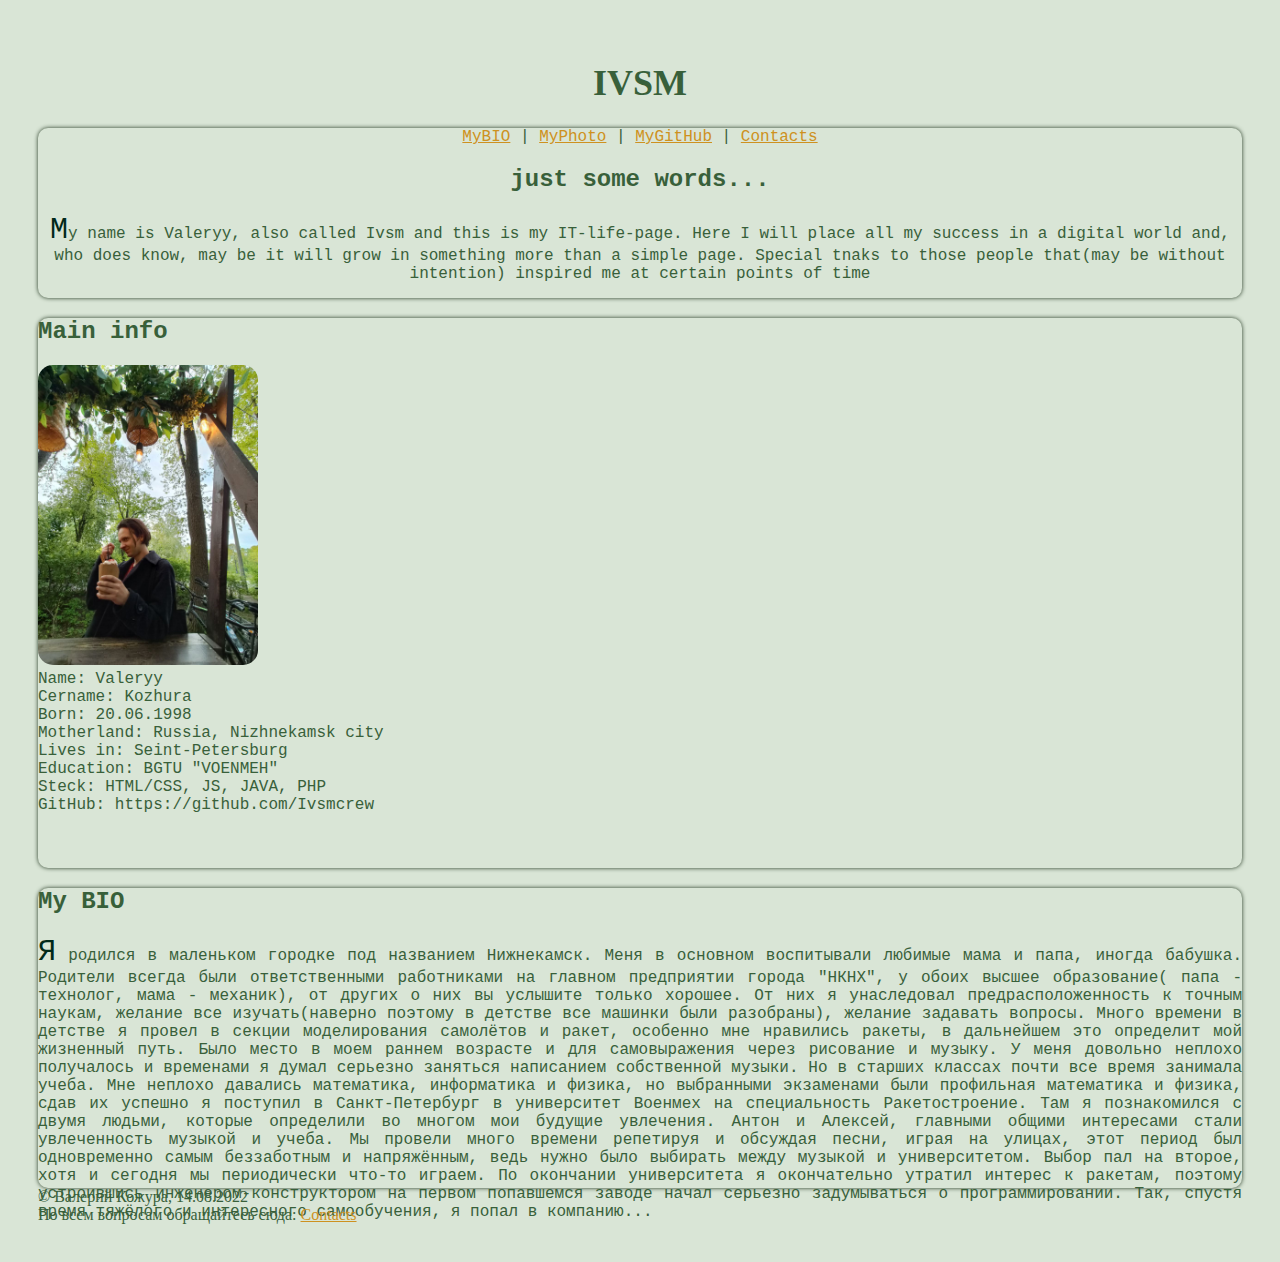
==== index.html @ 2f6cdf40 "Heh" ====
<!DOCTYPE html>
<html lang="ru">

    <head>
        <meta charset="UTF-8">
        <title>Ivsm</title>
        <link rel="stylesheet" type="text/css" href="style/MyStyle.css"> 
    </head>

    <body>
        <!--Шапка сайта-->
        <header>
            <h1 style="font-family: Comfortaa, cursive;">IVSM</h1>
        </header>
        
        <section class="Preface">
            <!--Блок с навигацией по сайту-->
                <nav>
                    <a href="/">MyBIO</a> | <a href="/">MyPhoto</a> | <a href="/">MyGitHub</a> | <a href="/">Contacts</a> 
                </nav> 
                <!--Слова серым цветом в стиле цитат, предисловия. Не слишком привлекает внимание-->
                <h2>just some words...</h2>
                <p>
                    My name is Valeryy, also called Ivsm and this is my IT-life-page. Here I will place all my success in a digital world and, who does know, 
                    may be it will grow in something more than a simple page. Special tnaks to those people that(may be without intention)
                    inspired me at certain points of time
                </p>
        </section>

            <!--ОСНОВНОЕ СОДЕРАЖАНИЕ СТРАНИЦЫ-->
            <article>

                <!--Блок с основной информацией, накходится слева в колонке, что-то вроде стиля на википедии-->
                <section class="MainInfo">
                    <h2>Main info</h2>
                    <p>
                        <img id="avatar" src="img/avatar1.jpg" alt="My avatar photo" style="border-radius: 15px;"> <br>
                        Name: Valeryy <br>
                        Cername: Kozhura <br>
                        Born: 20.06.1998 <br>
                        Motherland: Russia, Nizhnekamsk city <br>
                        Lives in: Seint-Petersburg <br>
                        Education: BGTU "VOENMEH" <br>
                        Steck: HTML/CSS, JS, JAVA, PHP <br>
                        GitHub: https://github.com/Ivsmcrew <br>
                    </p>
                </section>

                <!--Блок с краткой биографией-->
                <section class="Biografy">
                    <h2>My BIO</h2> 
                    <p>
                        Я родился в маленьком городке под названием Нижнекамск. Меня в основном воспитывали любимые мама и папа, иногда бабушка. 
                        Родители всегда были ответственными работниками на главном предприятии города "НКНХ", у обоих высшее образование( папа - технолог, мама - механик), 
                        от других о них вы услышите только хорошее. От них я унаследовал предрасположенность к точным наукам, желание все изучать(наверно поэтому в детстве 
                        все машинки были разобраны), желание задавать вопросы. Много времени в детстве я провел в секции моделирования самолётов и ракет, особенно мне нравились ракеты, 
                        в дальнейшем это определит мой жизненный путь. Было место в моем раннем возрасте и для самовыражения через рисование и музыку. 
                        У меня довольно неплохо получалось и временами я думал серьезно заняться написанием собственной музыки. Но в старших классах почти все время занимала учеба. 
                        Мне неплохо давались математика, информатика и физика, но выбранными экзаменами были профильная математика и физика, 
                        сдав их успешно я поступил в Санкт-Петербург в университет Военмех на специальность Ракетостроение. 
                        Там я познакомился с двумя людьми, которые определили во многом мои будущие увлечения. Антон и Алексей, 
                        главными общими интересами стали увлеченность музыкой и учеба. Мы провели много времени репетируя и обсуждая песни, играя на улицах, 
                        этот период был одновременно самым беззаботным и напряжённым, ведь нужно было выбирать между музыкой и университетом. Выбор пал на второе, 
                        хотя и сегодня мы периодически что-то играем. По окончании университета я окончательно утратил интерес к ракетам, 
                        поэтому устроившись инженером-конструктором на первом попавшемся заводе начал серьезно задумываться о программировании. 
                        Так, спустя время тяжёлого и интересного самообучения, я попал в компанию...
                    </p>
                </section>
                
            </article>

        <!--Подвал сайта-->
        <footer>
            &copy; Валерий Кожура, 14.08.2022<br>
            По всем вопросам обращайтесь сюда: <a href="/">Contacts</a>
        </footer>
    </body>

</html>
---- style/MyStyle.css ----
/*Цвета: 
rgb(33, 53, 31)
rgb(56, 96, 58)
rgb(104, 157, 109)
rgb(195, 218, 138)
rgb(179, 204, 174)
*/

body{
    padding: 30px;
    background-color: rgb(179, 204, 174, 0.5);
    /* background-image: url(../img/fon1.jpg); */
    background-position: center center;
    background-size: cover;
    background-attachment: fixed;

    font-size: medium;
    color:rgb(56, 96, 58);
    text-align: justify;
}

header{
    font-size: large;
    text-align: center;
}

.Preface{
    height: 170px;
    border-radius: 10px;
    box-shadow: 0 0 4px rgb(33, 53, 31);

    text-align: center;
    font-family: Courier New, monospace;
}

.MainInfo{
    height: 550px;
    border-radius: 10px;
    box-shadow: 0 0 4px rgb(33, 53, 31);

    font-family: Courier New, monospace;
}

.Biografy{
    height: 300px;
    border-radius: 10px;
    box-shadow: 0 0 4px rgb(33, 53, 31);

    font-family: Courier New, monospace;
}

img#avatar{
    height:300px; width: 220px;
}

a:link{
    color: rgb(206, 145, 32);
}

a:visited{
    color: rgb(25, 110, 189);
}

a:hover{
    color: rgb(206, 88, 21);
}

p::first-letter{
    font-size: 30px;
    color: rgb(1, 41, 26);
}
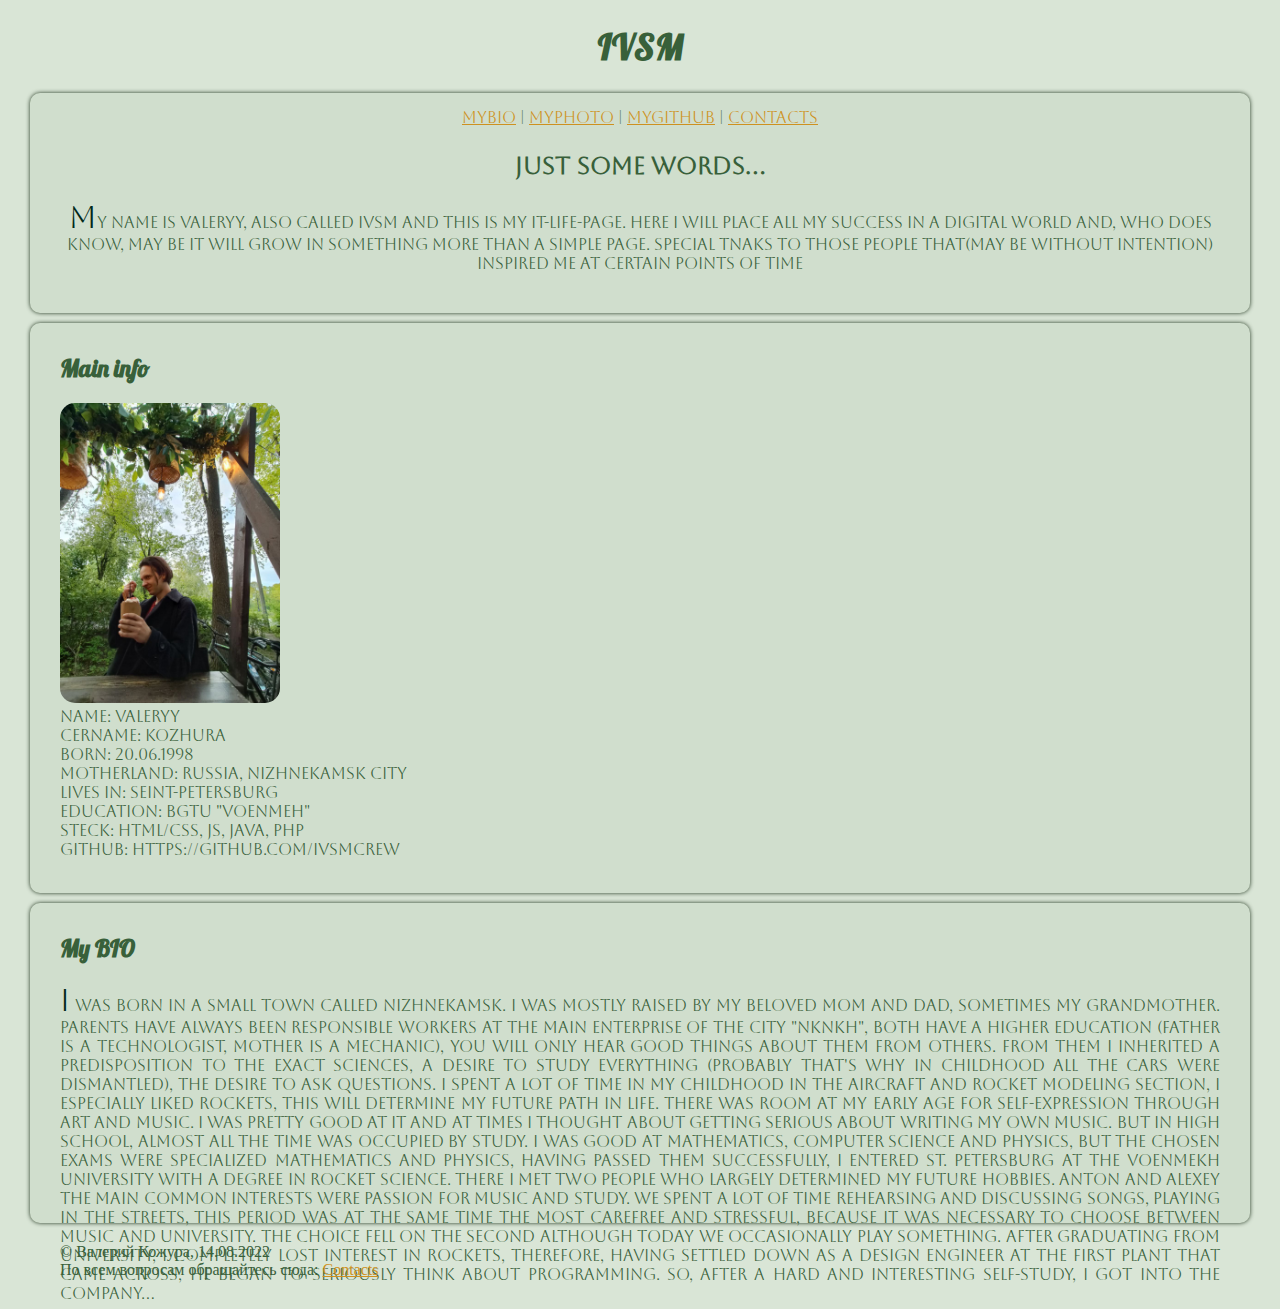
==== commit 3c44a9c0: "Working with fonts" ====
--- a/index.html
+++ b/index.html
@@ -4,13 +4,15 @@
     <head>
         <meta charset="UTF-8">
         <title>Ivsm</title>
+        <link rel="stylesheet" href="https://fonts.googleapis.com/css?family=Lobster">
+        <link rel="stylesheet" href="https://fonts.googleapis.com/css?family=Aboreto">
         <link rel="stylesheet" type="text/css" href="style/MyStyle.css"> 
     </head>
 
     <body>
         <!--Шапка сайта-->
         <header>
-            <h1 style="font-family: Comfortaa, cursive;">IVSM</h1>
+            <h1 style="font-family: Lobster, serif">IVSM</h1>
         </header>
         
         <section class="Preface">
@@ -32,7 +34,7 @@
 
                 <!--Блок с основной информацией, накходится слева в колонке, что-то вроде стиля на википедии-->
                 <section class="MainInfo">
-                    <h2>Main info</h2>
+                    <h2 style="font-family: Lobster,serif">Main info</h2>
                     <p>
                         <img id="avatar" src="img/avatar1.jpg" alt="My avatar photo" style="border-radius: 15px;"> <br>
                         Name: Valeryy <br>
@@ -48,22 +50,22 @@
 
                 <!--Блок с краткой биографией-->
                 <section class="Biografy">
-                    <h2>My BIO</h2> 
+                    <h2 style="font-family: Lobster,serif">My BIO</h2> 
                     <p>
-                        Я родился в маленьком городке под названием Нижнекамск. Меня в основном воспитывали любимые мама и папа, иногда бабушка. 
-                        Родители всегда были ответственными работниками на главном предприятии города "НКНХ", у обоих высшее образование( папа - технолог, мама - механик), 
-                        от других о них вы услышите только хорошее. От них я унаследовал предрасположенность к точным наукам, желание все изучать(наверно поэтому в детстве 
-                        все машинки были разобраны), желание задавать вопросы. Много времени в детстве я провел в секции моделирования самолётов и ракет, особенно мне нравились ракеты, 
-                        в дальнейшем это определит мой жизненный путь. Было место в моем раннем возрасте и для самовыражения через рисование и музыку. 
-                        У меня довольно неплохо получалось и временами я думал серьезно заняться написанием собственной музыки. Но в старших классах почти все время занимала учеба. 
-                        Мне неплохо давались математика, информатика и физика, но выбранными экзаменами были профильная математика и физика, 
-                        сдав их успешно я поступил в Санкт-Петербург в университет Военмех на специальность Ракетостроение. 
-                        Там я познакомился с двумя людьми, которые определили во многом мои будущие увлечения. Антон и Алексей, 
-                        главными общими интересами стали увлеченность музыкой и учеба. Мы провели много времени репетируя и обсуждая песни, играя на улицах, 
-                        этот период был одновременно самым беззаботным и напряжённым, ведь нужно было выбирать между музыкой и университетом. Выбор пал на второе, 
-                        хотя и сегодня мы периодически что-то играем. По окончании университета я окончательно утратил интерес к ракетам, 
-                        поэтому устроившись инженером-конструктором на первом попавшемся заводе начал серьезно задумываться о программировании. 
-                        Так, спустя время тяжёлого и интересного самообучения, я попал в компанию...
+                        I was born in a small town called Nizhnekamsk. I was mostly raised by my beloved mom and dad, sometimes my grandmother.
+                        Parents have always been responsible workers at the main enterprise of the city "NKNKH", both have a higher education (father is a technologist, mother is a mechanic),
+                        you will only hear good things about them from others. From them I inherited a predisposition to the exact sciences, a desire to study everything (probably that's why in childhood
+                        all the cars were dismantled), the desire to ask questions. I spent a lot of time in my childhood in the aircraft and rocket modeling section, I especially liked rockets,
+                        This will determine my future path in life. There was room at my early age for self-expression through art and music.
+                        I was pretty good at it and at times I thought about getting serious about writing my own music. But in high school, almost all the time was occupied by study.
+                        I was good at mathematics, computer science and physics, but the chosen exams were specialized mathematics and physics,
+                        having passed them successfully, I entered St. Petersburg at the Voenmekh University with a degree in rocket science.
+                        There I met two people who largely determined my future hobbies. Anton and Alexey
+                        the main common interests were passion for music and study. We spent a lot of time rehearsing and discussing songs, playing in the streets,
+                        this period was at the same time the most carefree and stressful, because it was necessary to choose between music and university. The choice fell on the second
+                        although today we occasionally play something. After graduating from university, I completely lost interest in rockets,
+                        therefore, having settled down as a design engineer at the first plant that came across, he began to seriously think about programming.
+                        So, after a hard and interesting self-study, I got into the company...
                     </p>
                 </section>
                 
--- a/style/MyStyle.css
+++ b/style/MyStyle.css
@@ -7,9 +7,8 @@
 */
 
 body{
-    padding: 30px;
+    margin: 20px;
     background-color: rgb(179, 204, 174, 0.5);
-    /* background-image: url(../img/fon1.jpg); */
     background-position: center center;
     background-size: cover;
     background-attachment: fixed;
@@ -24,29 +23,46 @@
     text-align: center;
 }
 
-.Preface{
-    height: 170px;
+section.Preface{
+    padding: 10px 30px;
+    margin: 10px;
+    height: 200px;
     border-radius: 10px;
     box-shadow: 0 0 4px rgb(33, 53, 31);
+    background-color: rgb(136, 167, 130, 0.1);
 
     text-align: center;
-    font-family: Courier New, monospace;
+    font-family: Aboreto, monospace;
+}
+nav{
+    padding: 5px 5px;
 }
 
-.MainInfo{
+section.MainInfo{
+    padding: 10px 30px;
+    margin: 10px;
     height: 550px;
     border-radius: 10px;
     box-shadow: 0 0 4px rgb(33, 53, 31);
+    background-color: rgb(136, 167, 130, 0.1);
 
-    font-family: Courier New, monospace;
+    font-family: Aboreto, monospace;
 }
 
 .Biografy{
+    padding: 10px 30px;
+    margin: 10px;
     height: 300px;
     border-radius: 10px;
     box-shadow: 0 0 4px rgb(33, 53, 31);
+    background-color: rgb(136, 167, 130, 0.1);
 
-    font-family: Courier New, monospace;
+    font-family: Aboreto, monospace;
+}
+
+footer{
+    padding: 10px 30px;
+    margin: 10px;
 }
 
 img#avatar{
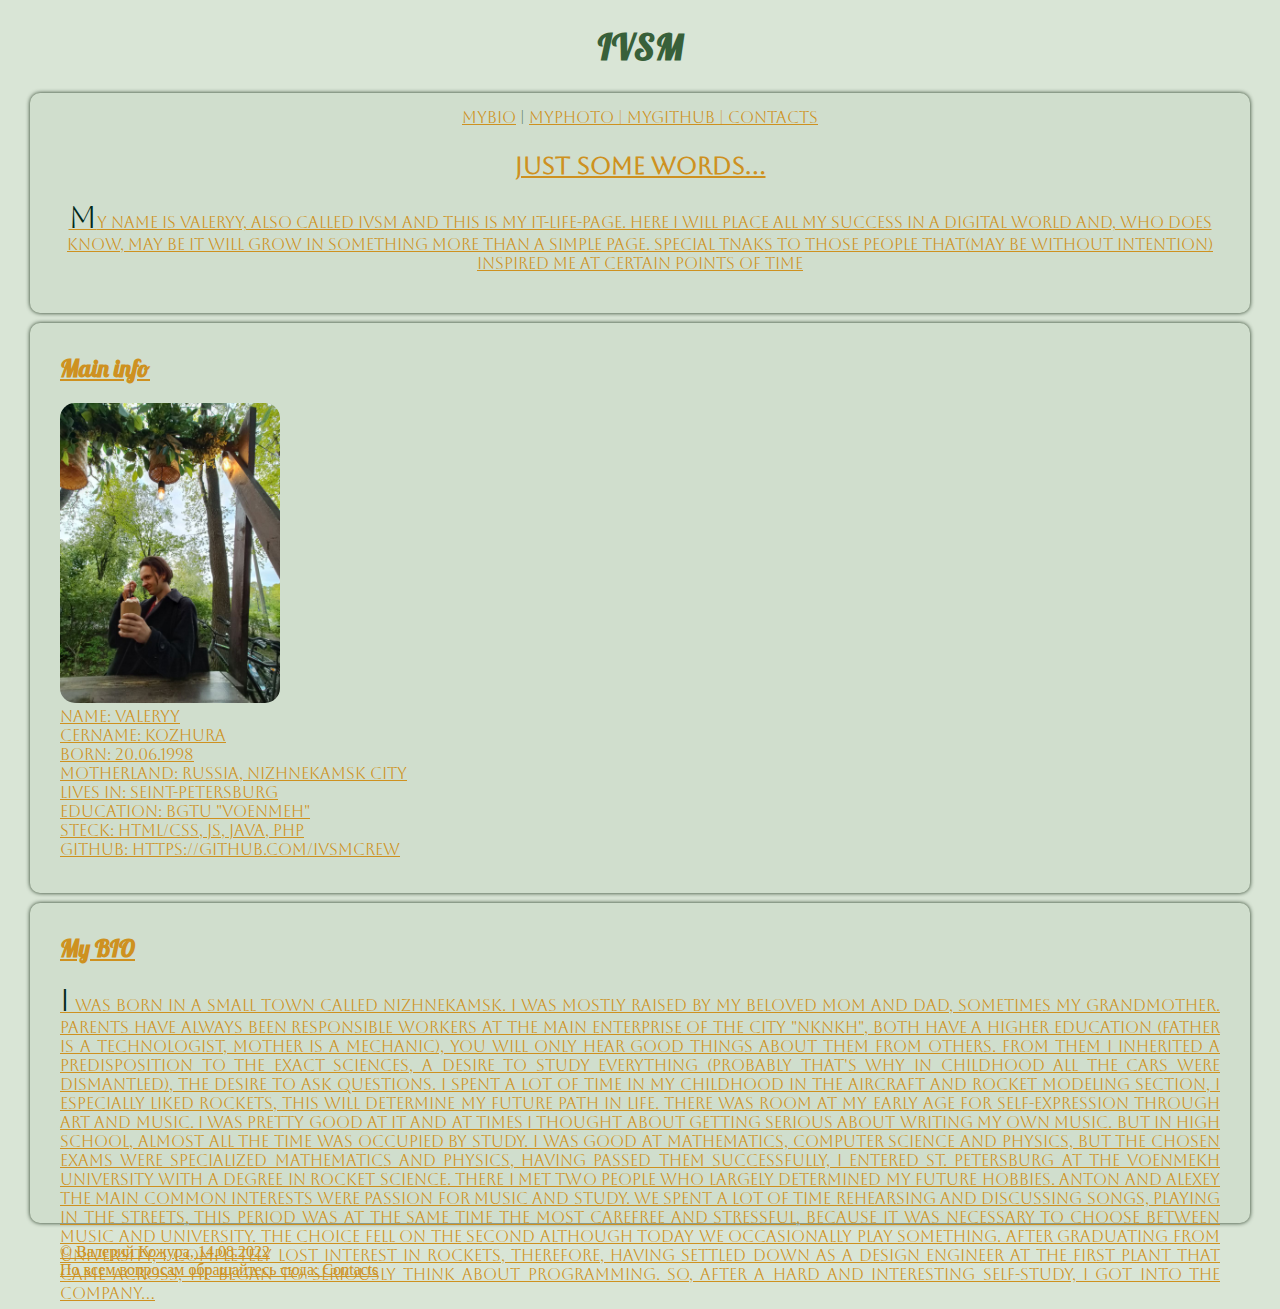
==== commit f6132c34: "d" ====
--- a/index.html
+++ b/index.html
@@ -18,7 +18,7 @@
         <section class="Preface">
             <!--Блок с навигацией по сайту-->
                 <nav>
-                    <a href="/">MyBIO</a> | <a href="/">MyPhoto</a> | <a href="/">MyGitHub</a> | <a href="/">Contacts</a> 
+                    <a href="/">MyBIO</a> | <a href="/">MyPhoto</b> | <a href="/">MyGitHub</c> | <a href="/">Contacts</d> 
                 </nav> 
                 <!--Слова серым цветом в стиле цитат, предисловия. Не слишком привлекает внимание-->
                 <h2>just some words...</h2>
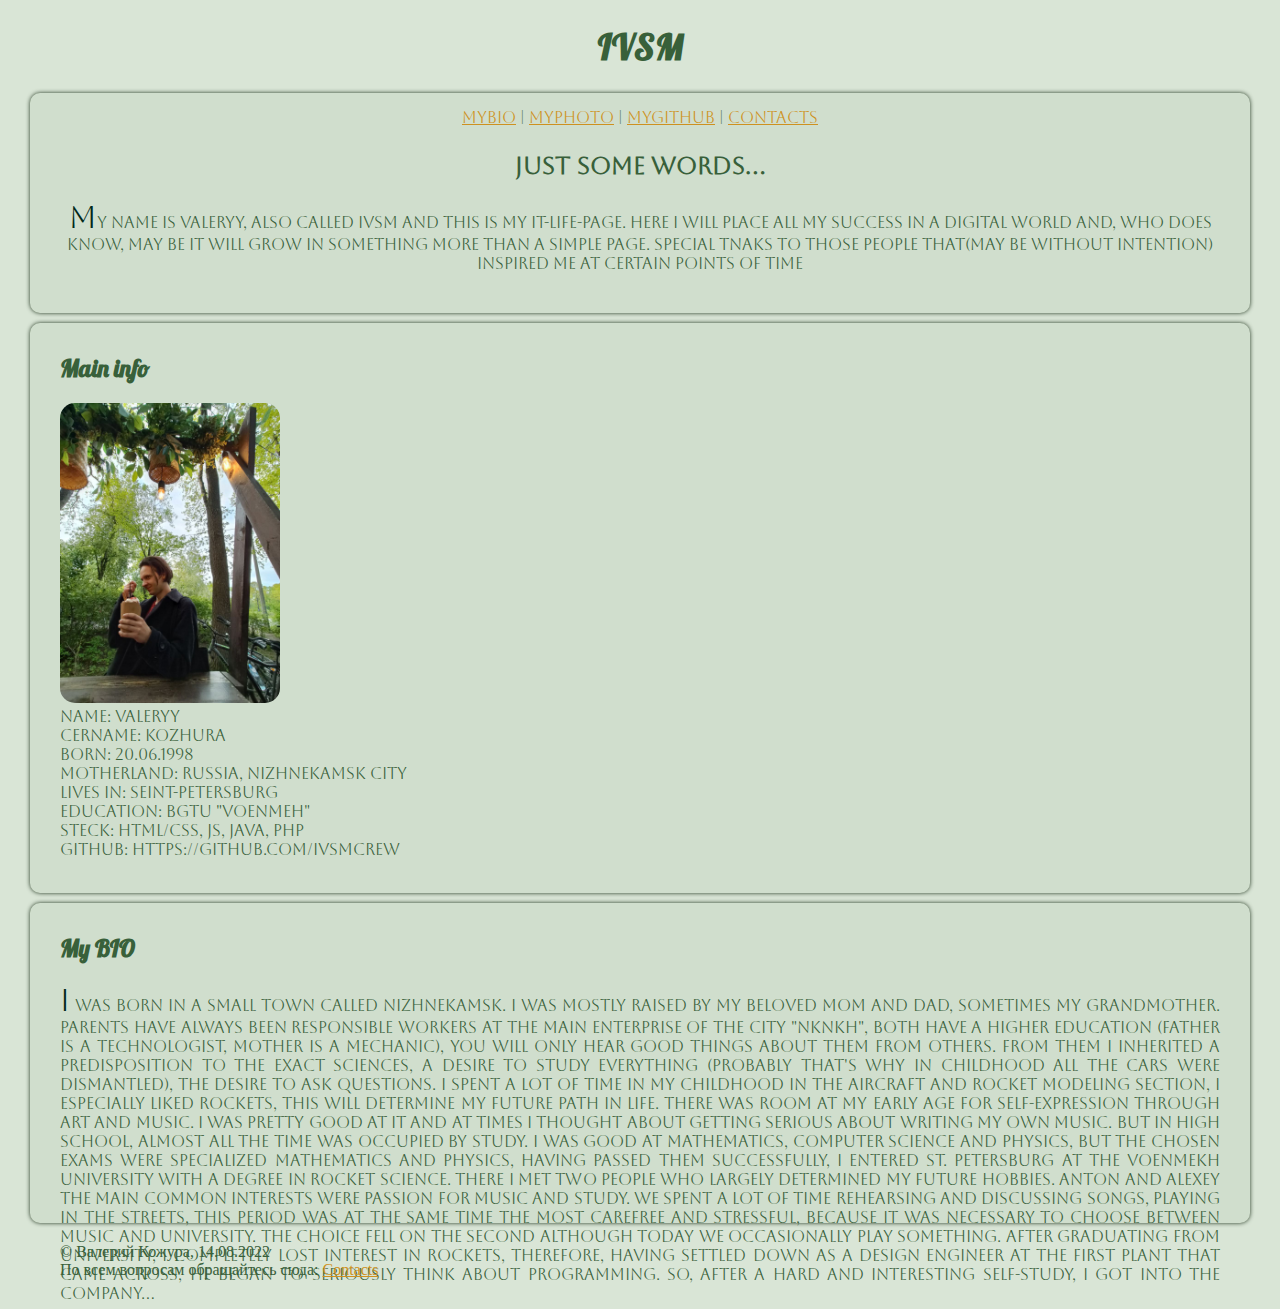
==== commit 3df116da: "d" ====
--- a/index.html
+++ b/index.html
@@ -18,7 +18,7 @@
         <section class="Preface">
             <!--Блок с навигацией по сайту-->
                 <nav>
-                    <a href="/">MyBIO</a> | <a href="/">MyPhoto</b> | <a href="/">MyGitHub</c> | <a href="/">Contacts</d> 
+                    <a href="/a">MyBIO</a> | <a href="/b">MyPhoto</a> | <a href="/c">MyGitHub</a> | <a href="/d">Contacts</a> 
                 </nav> 
                 <!--Слова серым цветом в стиле цитат, предисловия. Не слишком привлекает внимание-->
                 <h2>just some words...</h2>
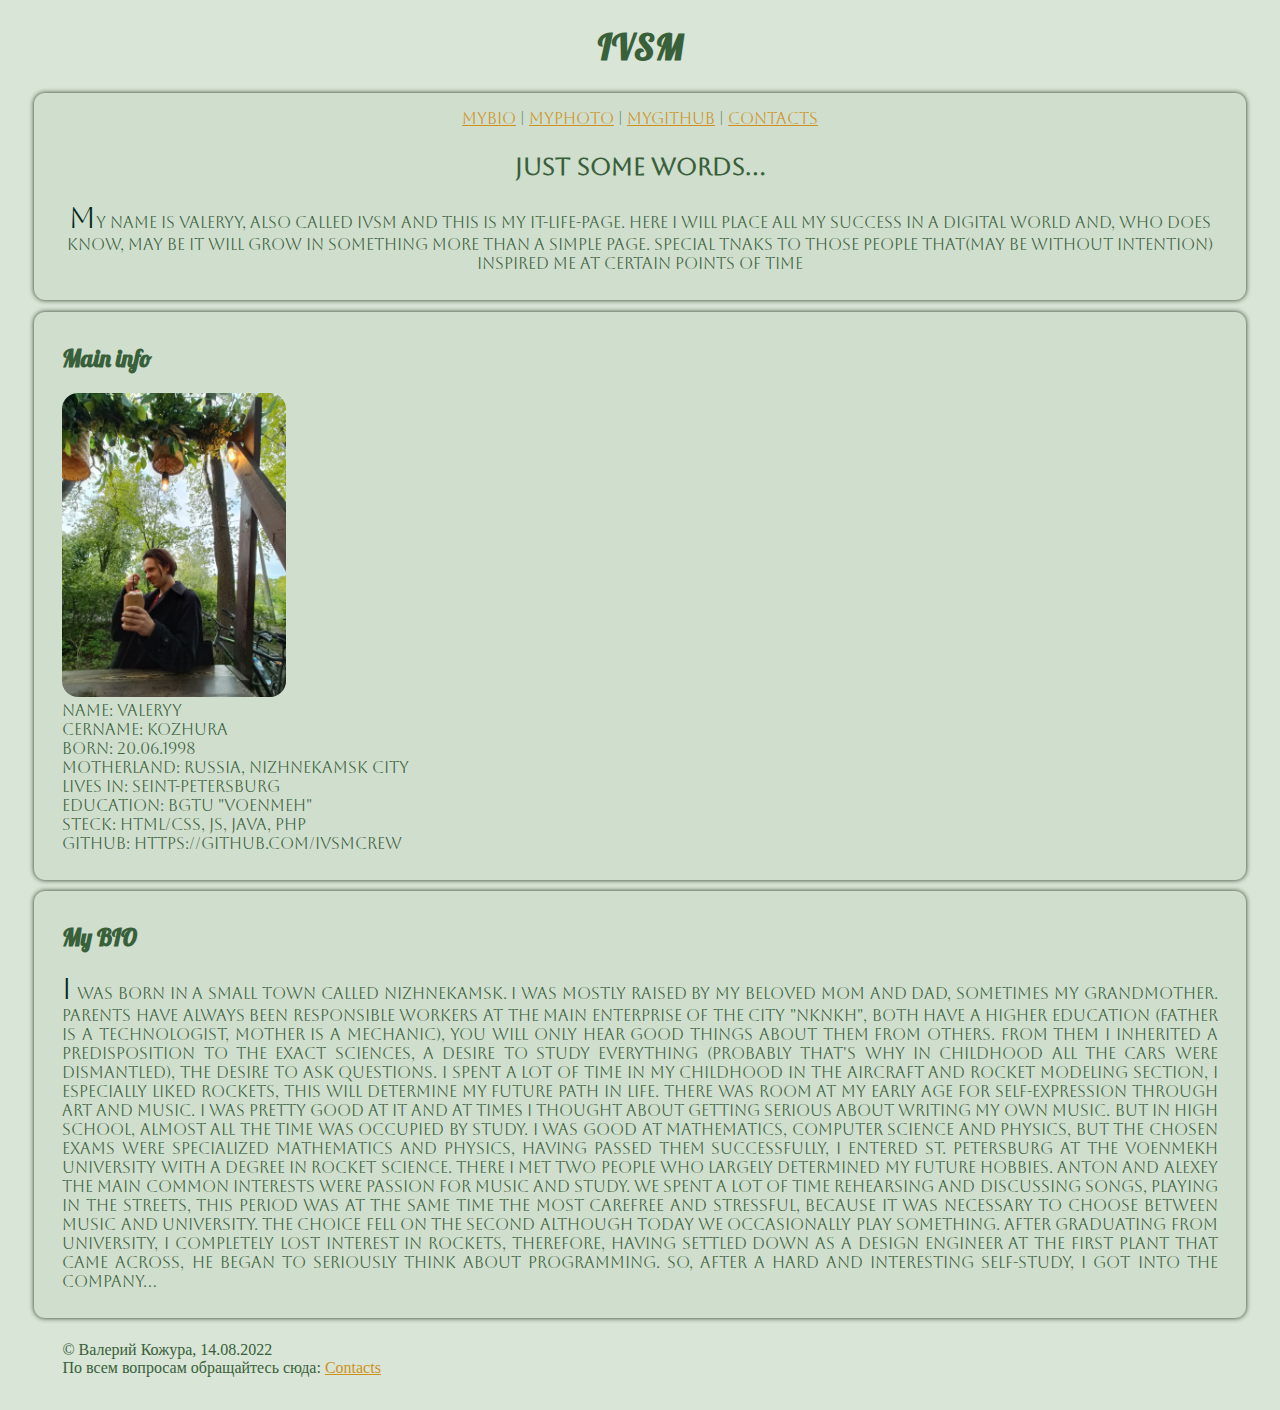
==== commit 93da3fba: "em" ====
--- a/index.html
+++ b/index.html
@@ -36,7 +36,7 @@
                 <section class="MainInfo">
                     <h2 style="font-family: Lobster,serif">Main info</h2>
                     <p>
-                        <img id="avatar" src="img/avatar1.jpg" alt="My avatar photo" style="border-radius: 15px;"> <br>
+                        <img id="avatar" src="img/avatar1.jpg" alt="My avatar photo" style="border-radius: 1em;"> <br>
                         Name: Valeryy <br>
                         Cername: Kozhura <br>
                         Born: 20.06.1998 <br>
--- a/style/MyStyle.css
+++ b/style/MyStyle.css
@@ -7,7 +7,7 @@
 */
 
 body{
-    margin: 20px;
+    margin: 1.4em;
     background-color: rgb(179, 204, 174, 0.5);
     background-position: center center;
     background-size: cover;
@@ -24,11 +24,12 @@
 }
 
 section.Preface{
-    padding: 10px 30px;
-    margin: 10px;
-    height: 200px;
-    border-radius: 10px;
-    box-shadow: 0 0 4px rgb(33, 53, 31);
+    padding: 0.7em 1.8em;
+    margin: 0.7em;
+    height: auto;
+    overflow: auto;
+    border-radius: 0.7em;
+    box-shadow: 0 0 0.3em rgb(33, 53, 31);
     background-color: rgb(136, 167, 130, 0.1);
 
     text-align: center;
@@ -39,34 +40,36 @@
 }
 
 section.MainInfo{
-    padding: 10px 30px;
-    margin: 10px;
-    height: 550px;
-    border-radius: 10px;
-    box-shadow: 0 0 4px rgb(33, 53, 31);
+    padding: 0.7em 1.8em;
+    margin: 0.7em;
+    height: auto;
+    overflow: auto;
+    border-radius: 0.7em;
+    box-shadow: 0 0 0.3em rgb(33, 53, 31);
     background-color: rgb(136, 167, 130, 0.1);
 
     font-family: Aboreto, monospace;
 }
 
 .Biografy{
-    padding: 10px 30px;
-    margin: 10px;
-    height: 300px;
-    border-radius: 10px;
-    box-shadow: 0 0 4px rgb(33, 53, 31);
+    padding: 0.7em 1.8em;
+    margin: 0.7em;
+    height: auto;
+    overflow: auto;
+    border-radius: 0.7em;
+    box-shadow: 0 0 0.3em rgb(33, 53, 31);
     background-color: rgb(136, 167, 130, 0.1);
 
     font-family: Aboreto, monospace;
 }
 
 footer{
-    padding: 10px 30px;
-    margin: 10px;
+    padding: 0.7em 1.8em;
+    margin: 0.7em;
 }
 
 img#avatar{
-    height:300px; width: 220px;
+    height: 19em; width: 14em;
 }
 
 a:link{
@@ -82,6 +85,6 @@
 }
 
 p::first-letter{
-    font-size: 30px;
+    font-size: 1.8em;
     color: rgb(1, 41, 26);
 }
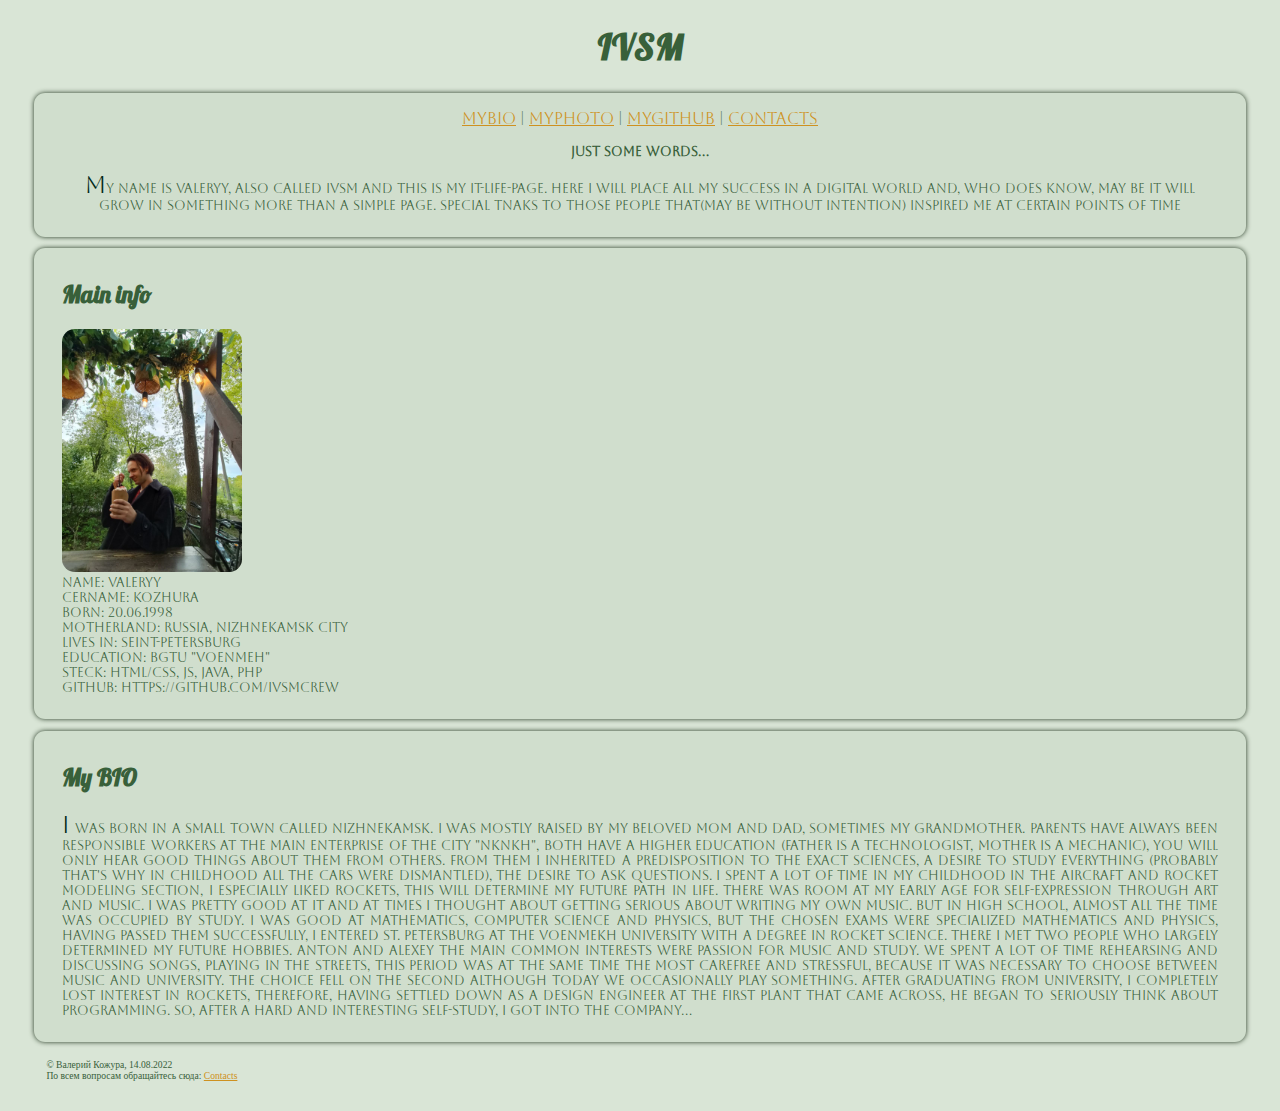
==== commit e8b345e5: "fff" ====
--- a/index.html
+++ b/index.html
@@ -21,8 +21,8 @@
                     <a href="/a">MyBIO</a> | <a href="/b">MyPhoto</a> | <a href="/c">MyGitHub</a> | <a href="/d">Contacts</a> 
                 </nav> 
                 <!--Слова серым цветом в стиле цитат, предисловия. Не слишком привлекает внимание-->
-                <h2>just some words...</h2>
-                <p>
+                <h2 style="font-size:small">just some words...</h2>
+                <p style="font-size:80%">
                     My name is Valeryy, also called Ivsm and this is my IT-life-page. Here I will place all my success in a digital world and, who does know, 
                     may be it will grow in something more than a simple page. Special tnaks to those people that(may be without intention)
                     inspired me at certain points of time
@@ -35,7 +35,7 @@
                 <!--Блок с основной информацией, накходится слева в колонке, что-то вроде стиля на википедии-->
                 <section class="MainInfo">
                     <h2 style="font-family: Lobster,serif">Main info</h2>
-                    <p>
+                    <p style="font-size:80%">
                         <img id="avatar" src="img/avatar1.jpg" alt="My avatar photo" style="border-radius: 1em;"> <br>
                         Name: Valeryy <br>
                         Cername: Kozhura <br>
@@ -51,7 +51,7 @@
                 <!--Блок с краткой биографией-->
                 <section class="Biografy">
                     <h2 style="font-family: Lobster,serif">My BIO</h2> 
-                    <p>
+                    <p style="font-size:80%">
                         I was born in a small town called Nizhnekamsk. I was mostly raised by my beloved mom and dad, sometimes my grandmother.
                         Parents have always been responsible workers at the main enterprise of the city "NKNKH", both have a higher education (father is a technologist, mother is a mechanic),
                         you will only hear good things about them from others. From them I inherited a predisposition to the exact sciences, a desire to study everything (probably that's why in childhood
--- a/style/MyStyle.css
+++ b/style/MyStyle.css
@@ -66,6 +66,7 @@
 footer{
     padding: 0.7em 1.8em;
     margin: 0.7em;
+    font-size: 60%;
 }
 
 img#avatar{
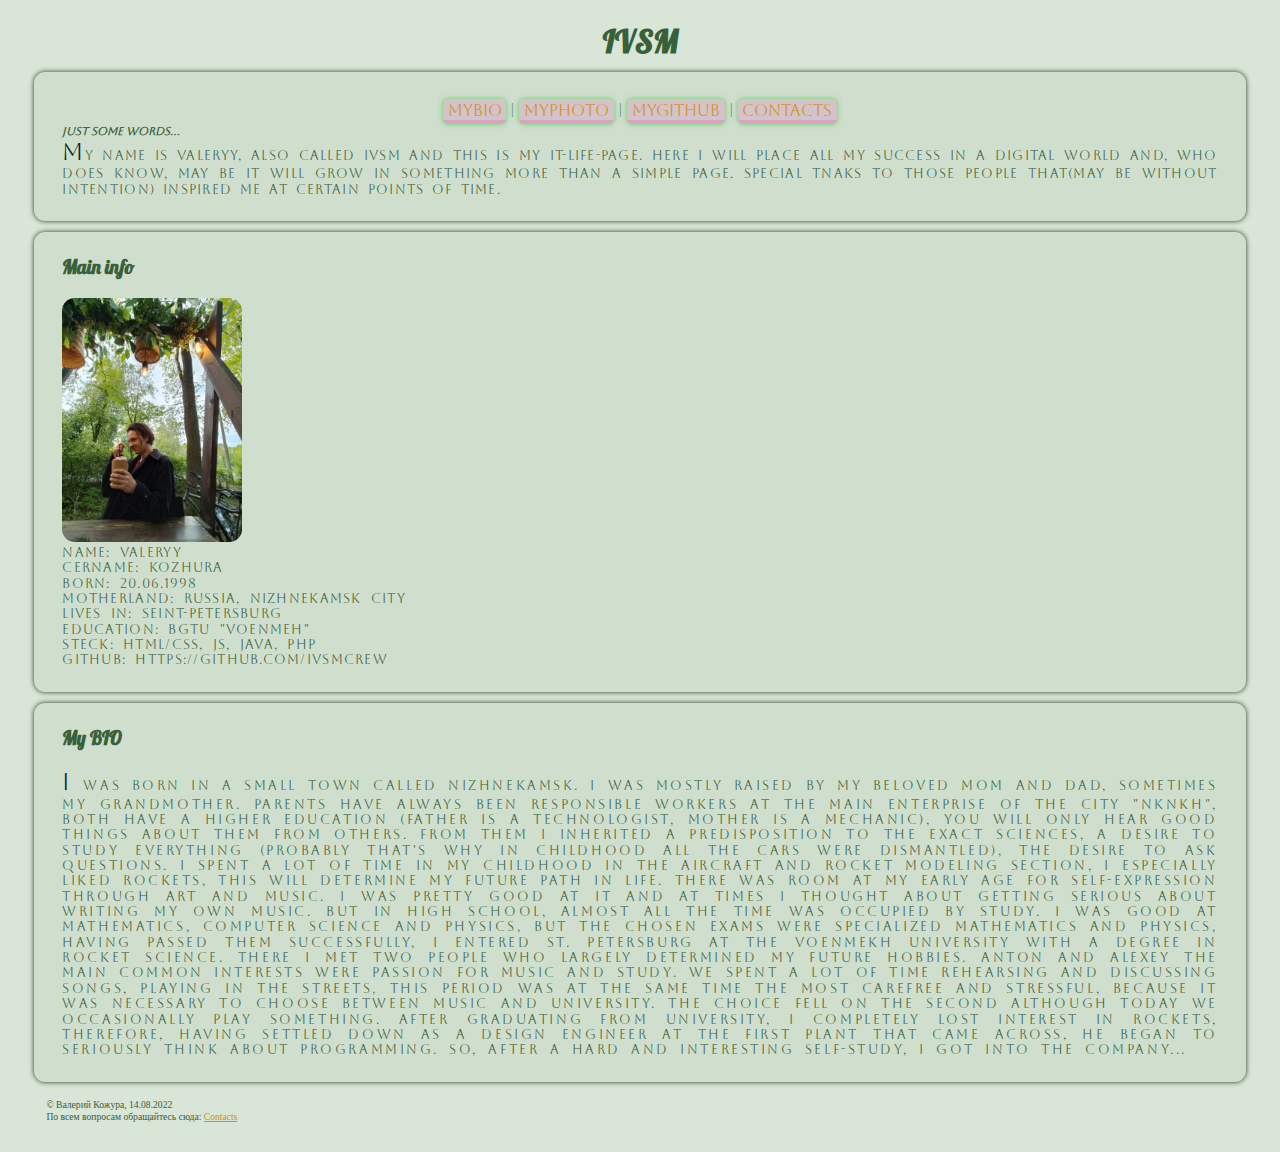
==== commit 34ef8d3d: "Some text-decor changes..." ====
--- a/index.html
+++ b/index.html
@@ -4,9 +4,11 @@
     <head>
         <meta charset="UTF-8">
         <title>Ivsm</title>
+        <link rel="stylesheet" type="text/css" href="style/reset.css">
+        <link rel="stylesheet" type="text/css" href="style/MyStyle.css"> 
+        
         <link rel="stylesheet" href="https://fonts.googleapis.com/css?family=Lobster">
         <link rel="stylesheet" href="https://fonts.googleapis.com/css?family=Aboreto">
-        <link rel="stylesheet" type="text/css" href="style/MyStyle.css"> 
     </head>
 
     <body>
@@ -16,16 +18,16 @@
         </header>
         
         <section class="Preface">
-            <!--Блок с навигацией по сайту-->
+                <!--Блок с навигацией по сайту-->
                 <nav>
                     <a href="/a">MyBIO</a> | <a href="/b">MyPhoto</a> | <a href="/c">MyGitHub</a> | <a href="/d">Contacts</a> 
                 </nav> 
                 <!--Слова серым цветом в стиле цитат, предисловия. Не слишком привлекает внимание-->
-                <h2 style="font-size:small">just some words...</h2>
+                <h2>just some words...</h2>
                 <p style="font-size:80%">
                     My name is Valeryy, also called Ivsm and this is my IT-life-page. Here I will place all my success in a digital world and, who does know, 
                     may be it will grow in something more than a simple page. Special tnaks to those people that(may be without intention)
-                    inspired me at certain points of time
+                    inspired me at certain points of time.
                 </p>
         </section>
 
@@ -34,9 +36,9 @@
 
                 <!--Блок с основной информацией, накходится слева в колонке, что-то вроде стиля на википедии-->
                 <section class="MainInfo">
-                    <h2 style="font-family: Lobster,serif">Main info</h2>
+                    <h2 style="font-family: Lobster,serif; font-size: 1.2em;">Main info</h2> <br>
                     <p style="font-size:80%">
-                        <img id="avatar" src="img/avatar1.jpg" alt="My avatar photo" style="border-radius: 1em;"> <br>
+                        <img id="avatar" src="img/avatar1.jpg" alt="My avatar photo"> <br>
                         Name: Valeryy <br>
                         Cername: Kozhura <br>
                         Born: 20.06.1998 <br>
@@ -44,13 +46,13 @@
                         Lives in: Seint-Petersburg <br>
                         Education: BGTU "VOENMEH" <br>
                         Steck: HTML/CSS, JS, JAVA, PHP <br>
-                        GitHub: https://github.com/Ivsmcrew <br>
+                        GitHub: https://github.com/Ivsmcrew 
                     </p>
                 </section>
 
                 <!--Блок с краткой биографией-->
                 <section class="Biografy">
-                    <h2 style="font-family: Lobster,serif">My BIO</h2> 
+                    <h2 style="font-family: Lobster,serif; font-size: 1.2em;">My BIO</h2> <br>
                     <p style="font-size:80%">
                         I was born in a small town called Nizhnekamsk. I was mostly raised by my beloved mom and dad, sometimes my grandmother.
                         Parents have always been responsible workers at the main enterprise of the city "NKNKH", both have a higher education (father is a technologist, mother is a mechanic),
--- a/style/MyStyle.css
+++ b/style/MyStyle.css
@@ -19,12 +19,50 @@
 }
 
 header{
-    font-size: large;
+    font-size: 2em;
     text-align: center;
 }
 
 section.Preface{
-    padding: 0.7em 1.8em;
+    padding: 1.5em 1.8em;
+    margin: 0.7em;
+    height: auto;
+    overflow: auto;
+    border-radius: 0.7em;
+    box-shadow: 0 0 0.3em rgb(33, 53, 31);
+    background-color: rgba(136, 167, 130, 0.1);
+
+    text-align: center;
+    font-family: Aboreto, monospace;
+}
+
+.Preface p{
+    text-align: justify;
+    letter-spacing: 0.1em;
+    word-spacing: 0.2em;
+}
+
+.Preface h2{
+    text-align: left;
+    font-size: 0.7em;
+    font-style: italic;
+}
+
+nav{
+    padding: 5px 5px;
+}
+
+nav a{
+    text-decoration: none;
+    padding: 0.1em 0.3em 0em 0.3em;
+    border-bottom: 0.3em solid rgba(228, 89, 182, 0.3);
+    border-radius: 0.3em;
+    background-color: rgba(228, 89, 182, 0.2);
+    box-shadow: 0 0 0.3em rgba(32, 206, 46, 0.7);
+}
+
+section.MainInfo{
+    padding: 1.5em 1.8em;
     margin: 0.7em;
     height: auto;
     overflow: auto;
@@ -32,15 +70,17 @@
     box-shadow: 0 0 0.3em rgb(33, 53, 31);
     background-color: rgb(136, 167, 130, 0.1);
 
-    text-align: center;
+    font-size: 1em;
     font-family: Aboreto, monospace;
 }
-nav{
-    padding: 5px 5px;
+
+.MainInfo p{
+    letter-spacing: 0.1em;
+    word-spacing: 0.3em;
 }
 
-section.MainInfo{
-    padding: 0.7em 1.8em;
+.Biografy{
+    padding: 1.5em 1.8em;
     margin: 0.7em;
     height: auto;
     overflow: auto;
@@ -51,16 +91,9 @@
     font-family: Aboreto, monospace;
 }
 
-.Biografy{
-    padding: 0.7em 1.8em;
-    margin: 0.7em;
-    height: auto;
-    overflow: auto;
-    border-radius: 0.7em;
-    box-shadow: 0 0 0.3em rgb(33, 53, 31);
-    background-color: rgb(136, 167, 130, 0.1);
-
-    font-family: Aboreto, monospace;
+.Biografy p{
+    letter-spacing: 0.2em;
+    word-spacing: 0.3em;
 }
 
 footer{
@@ -70,8 +103,13 @@
 }
 
 img#avatar{
-    height: 19em; width: 14em;
+    height: 19em; 
+    width: 14em;
+    border-radius: 1em;
 }
+
+
+
 
 a:link{
     color: rgb(206, 145, 32);
